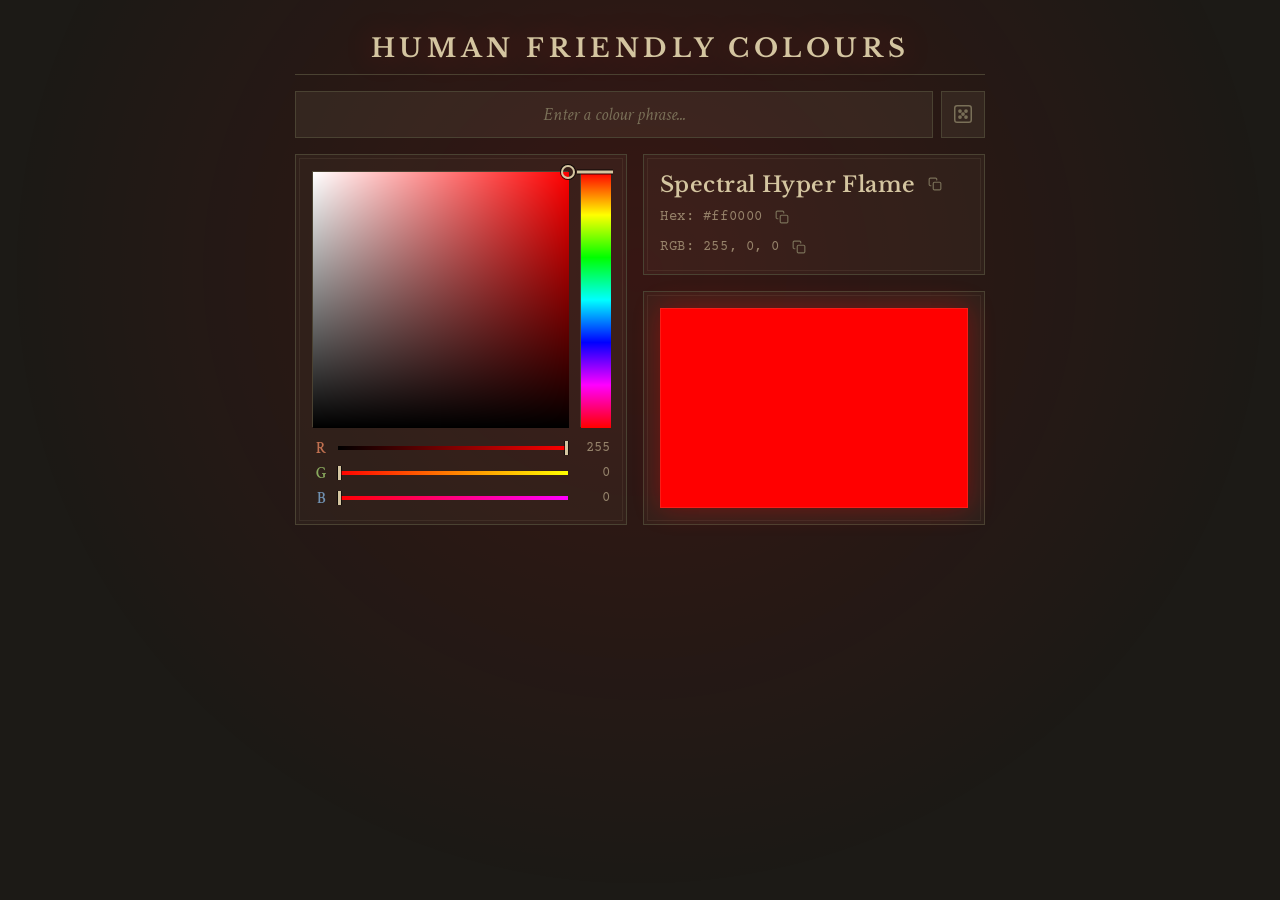
==== index.html @ 97838f7f "Updated Repo Structure to Work with Github Pages" ====
<!DOCTYPE html>
<html lang="en">
<head>
<meta charset="UTF-8">
<meta name="viewport" content="width=device-width, initial-scale=1.0">
<title>Human Friendly Colours</title>
<link rel="stylesheet" href="style.css">
</head>
<body>

<div class="ambient-glow" id="ambientGlow"></div>

<div class="app">
  <h1 id="mainTitle">Human Friendly Colours</h1>

  <div class="input-row">
    <input type="text" id="phraseInput" placeholder="Enter a colour phrase..." spellcheck="false" autocomplete="off">
    <button id="randomBtn" title="Random colour">
      <svg width="18" height="18" viewBox="0 0 24 24" fill="none" stroke="currentColor" stroke-width="2" stroke-linecap="round" stroke-linejoin="round">
        <rect x="1" y="1" width="22" height="22" rx="3"/>
        <circle cx="8" cy="8" r="1.5" fill="currentColor"/>
        <circle cx="16" cy="8" r="1.5" fill="currentColor"/>
        <circle cx="8" cy="16" r="1.5" fill="currentColor"/>
        <circle cx="16" cy="16" r="1.5" fill="currentColor"/>
        <circle cx="12" cy="12" r="1.5" fill="currentColor"/>
      </svg>
    </button>
  </div>

  <div class="main-row">
    <div class="left-col panel">
      <div class="picker-row">
        <div class="sv-picker">
          <canvas id="svCanvas" width="256" height="256"></canvas>
          <div class="sv-marker" id="svMarker"></div>
        </div>
        <div class="hue-slider">
          <canvas id="hueCanvas" width="30" height="256"></canvas>
          <div class="hue-marker" id="hueMarker"></div>
        </div>
      </div>
      <div class="rgb-sliders">
        <div class="rgb-row">
          <label class="rgb-label rgb-r">R</label>
          <input type="range" id="sliderR" min="0" max="255" value="255" class="rgb-input rgb-r">
          <span id="valR" class="rgb-val">255</span>
        </div>
        <div class="rgb-row">
          <label class="rgb-label rgb-g">G</label>
          <input type="range" id="sliderG" min="0" max="255" value="0" class="rgb-input rgb-g">
          <span id="valG" class="rgb-val">0</span>
        </div>
        <div class="rgb-row">
          <label class="rgb-label rgb-b">B</label>
          <input type="range" id="sliderB" min="0" max="255" value="0" class="rgb-input rgb-b">
          <span id="valB" class="rgb-val">0</span>
        </div>
      </div>
    </div>

    <div class="right-col">
      <div class="info-panel panel">
        <div class="info-row">
          <span id="phraseDisplay">Pick a colour</span>
          <button class="copy-btn" data-target="phraseDisplay" title="Copy colour phrase">
            <svg width="14" height="14" viewBox="0 0 24 24" fill="none" stroke="currentColor" stroke-width="2" stroke-linecap="round" stroke-linejoin="round"><rect x="9" y="9" width="13" height="13" rx="2"/><path d="M5 15H4a2 2 0 0 1-2-2V4a2 2 0 0 1 2-2h9a2 2 0 0 1 2 2v1"/></svg>
          </button>
        </div>
        <div class="info-row">
          <span id="hexDisplay"></span>
          <button class="copy-btn" data-target="hexDisplay" title="Copy hex value">
            <svg width="14" height="14" viewBox="0 0 24 24" fill="none" stroke="currentColor" stroke-width="2" stroke-linecap="round" stroke-linejoin="round"><rect x="9" y="9" width="13" height="13" rx="2"/><path d="M5 15H4a2 2 0 0 1-2-2V4a2 2 0 0 1 2-2h9a2 2 0 0 1 2 2v1"/></svg>
          </button>
        </div>
        <div class="info-row">
          <span id="rgbDisplay"></span>
          <button class="copy-btn" data-target="rgbDisplay" title="Copy RGB value">
            <svg width="14" height="14" viewBox="0 0 24 24" fill="none" stroke="currentColor" stroke-width="2" stroke-linecap="round" stroke-linejoin="round"><rect x="9" y="9" width="13" height="13" rx="2"/><path d="M5 15H4a2 2 0 0 1-2-2V4a2 2 0 0 1 2-2h9a2 2 0 0 1 2 2v1"/></svg>
          </button>
        </div>
      </div>
      <div class="panel preview-panel">
        <div id="colourPreview"></div>
      </div>
    </div>
  </div>

  <div class="history-section" id="historySection">
    <div class="history-label">Recent</div>
    <div class="history-swatches" id="historySwatches"></div>
  </div>
</div>

<div class="toast" id="toast"></div>

<script src="main.js"></script>
</body>
</html>
---- style.css ----
@import url('https://fonts.googleapis.com/css2?family=Crimson+Text:wght@400;600;700&family=Libre+Baskerville:wght@400;700&family=EB+Garamond:wght@400;500;700&family=Courier+Prime:wght@400;700&display=swap');

* { margin: 0; padding: 0; box-sizing: border-box; }
body {
  font-family: 'Crimson Text', 'Georgia', serif;
  background: #1c1a16;
  color: #d4c5a0;
  display: flex;
  justify-content: center;
  min-height: 100vh;
  padding: 2rem;
  overflow-x: hidden;
}

/* ── Ambient background glow ── */
.ambient-glow {
  position: fixed;
  top: 0;
  left: 0;
  right: 0;
  bottom: 0;
  pointer-events: none;
  z-index: 0;
  opacity: 0.12;
  transition: background 0.8s ease;
  background: radial-gradient(ellipse at 50% 30%, var(--glow-color, #ff0000) 0%, transparent 70%);
}

.app {
  display: flex;
  flex-direction: column;
  gap: 1rem;
  width: 690px;
  position: relative;
  z-index: 1;
}

h1 {
  font-family: 'Libre Baskerville', 'Georgia', serif;
  font-weight: 700;
  font-size: 1.6rem;
  letter-spacing: 0.18em;
  text-align: center;
  text-transform: uppercase;
  border-bottom: 1px solid #4a4232;
  padding-bottom: 0.6rem;
  transition: text-shadow 0.6s ease;
}

/* ── Input row with random button ── */
.input-row {
  display: flex;
  gap: 8px;
}

#phraseInput {
  flex: 1;
  padding: 0.7rem 1rem;
  font-size: 1.1rem;
  font-family: 'Crimson Text', 'Georgia', serif;
  font-style: italic;
  border: 1px solid #4a4232;
  border-radius: 0;
  background: rgba(212,197,160,0.08);
  color: #d4c5a0;
  text-align: center;
  outline: none;
  transition: border-color 0.2s, box-shadow 0.3s;
}
#phraseInput::placeholder { color: #7a7058; font-style: italic; }
#phraseInput:focus { border-color: #d4c5a0; box-shadow: 0 0 12px rgba(212,197,160,0.1); }
#phraseInput.valid { border-color: #8aaa5e; box-shadow: 0 0 12px rgba(138,170,94,0.15); }
#phraseInput.invalid { border-color: #4a4232; }

#randomBtn {
  background: rgba(212,197,160,0.08);
  border: 1px solid #4a4232;
  color: #7a7058;
  padding: 0 12px;
  cursor: pointer;
  display: flex;
  align-items: center;
  justify-content: center;
  transition: all 0.25s ease;
}
#randomBtn:hover {
  color: #d4c5a0;
  border-color: #d4c5a0;
  background: rgba(212,197,160,0.12);
}
#randomBtn:active {
  transform: scale(0.92);
}
#randomBtn.spinning svg {
  animation: dice-spin 0.5s cubic-bezier(0.34, 1.56, 0.64, 1);
}
@keyframes dice-spin {
  0% { transform: rotate(0deg) scale(1); }
  50% { transform: rotate(180deg) scale(1.2); }
  100% { transform: rotate(360deg) scale(1); }
}

.panel {
  background: rgba(212,197,160,0.05);
  border: 1px solid #4a4232;
  padding: 16px;
  position: relative;
  transition: border-color 0.3s, box-shadow 0.3s;
}
.panel::before {
  content: '';
  position: absolute;
  inset: 3px;
  border: 1px solid rgba(212,197,160,0.08);
  pointer-events: none;
}
.panel:hover {
  border-color: rgba(212,197,160,0.25);
}

.main-row {
  display: flex;
  gap: 1rem;
}

.left-col {
  display: flex;
  flex-direction: column;
  gap: 12px;
  flex-shrink: 0;
}

.picker-row {
  display: flex;
  gap: 12px;
  align-items: stretch;
}

.hue-slider {
  position: relative;
  width: 30px;
  height: 256px;
  cursor: crosshair;
  border: 1px solid #4a4232;
  transition: border-color 0.2s;
}
.hue-slider:hover { border-color: rgba(212,197,160,0.35); }
.hue-slider canvas { display: block; }
.hue-marker {
  position: absolute;
  left: -4px;
  right: -4px;
  height: 3px;
  background: #d4c5a0;
  box-shadow: 0 -1px 0 rgba(0,0,0,0.8), 0 1px 0 rgba(0,0,0,0.8);
  pointer-events: none;
  transform: translateY(-50%);
  top: 0;
  transition: top 0.08s ease-out;
}

.sv-picker {
  position: relative;
  width: 256px;
  height: 256px;
  cursor: crosshair;
  border: 1px solid #4a4232;
  transition: border-color 0.2s;
}
.sv-picker:hover { border-color: rgba(212,197,160,0.35); }
.sv-picker canvas { display: block; }
.sv-marker {
  position: absolute;
  width: 14px; height: 14px;
  border: 2px solid #d4c5a0;
  border-radius: 50%;
  box-shadow: 0 0 0 1px rgba(0,0,0,0.8);
  pointer-events: none;
  transform: translate(-50%, -50%);
  transition: left 0.08s ease-out, top 0.08s ease-out;
}

.right-col {
  flex: 1;
  display: flex;
  flex-direction: column;
  gap: 1rem;
  min-width: 0;
}

.info-panel {
  display: flex;
  flex-direction: column;
  gap: 0.5rem;
}

.info-row {
  display: flex;
  align-items: center;
  gap: 8px;
}

.copy-btn {
  background: none;
  border: none;
  color: #7a7058;
  cursor: pointer;
  padding: 4px;
  display: flex;
  align-items: center;
  justify-content: center;
  transition: color 0.15s, transform 0.15s;
  flex-shrink: 0;
}
.copy-btn:hover { color: #d4c5a0; transform: scale(1.15); }
.copy-btn:active { transform: scale(0.9); }
.copy-btn.copied { color: #8aaa5e; }

#phraseDisplay {
  font-family: 'Libre Baskerville', 'Georgia', serif;
  font-size: 1.35rem;
  font-weight: 600;
  letter-spacing: 0.02em;
  white-space: nowrap;
  transition: color 0.3s;
}

#hexDisplay, #rgbDisplay {
  font-family: 'Courier Prime', 'Courier New', monospace;
  font-size: 0.9rem;
  letter-spacing: 0.04em;
  opacity: 0.6;
  transition: opacity 0.2s;
}
.info-row:hover #hexDisplay,
.info-row:hover #rgbDisplay {
  opacity: 0.85;
}

.preview-panel {
  flex: 1;
  display: flex;
}

#colourPreview {
  flex: 1;
  min-height: 80px;
  border: 1px solid rgba(212,197,160,0.15);
  transition: background-color 0.15s, box-shadow 0.6s;
}

.rgb-sliders {
  display: flex;
  flex-direction: column;
  gap: 6px;
}
.rgb-row {
  display: flex;
  align-items: center;
  gap: 8px;
}
.rgb-label {
  font-family: 'Crimson Text', 'Georgia', serif;
  font-size: 0.95rem;
  font-weight: 600;
  width: 1.2em;
  text-align: center;
  transition: text-shadow 0.3s;
}
.rgb-label.rgb-r { color: #c07050; }
.rgb-label.rgb-g { color: #8aaa5e; }
.rgb-label.rgb-b { color: #7090b0; }
.rgb-row:hover .rgb-label.rgb-r { text-shadow: 0 0 8px rgba(192,112,80,0.5); }
.rgb-row:hover .rgb-label.rgb-g { text-shadow: 0 0 8px rgba(138,170,94,0.5); }
.rgb-row:hover .rgb-label.rgb-b { text-shadow: 0 0 8px rgba(112,144,176,0.5); }
.rgb-val {
  font-family: 'Courier Prime', 'Courier New', monospace;
  font-size: 0.85rem;
  width: 2.5em;
  text-align: right;
  opacity: 0.6;
}
.rgb-input {
  flex: 1;
  -webkit-appearance: none;
  appearance: none;
  height: 4px;
  border-radius: 0;
  outline: none;
  background: rgba(212,197,160,0.12);
  transition: height 0.15s;
}
.rgb-row:hover .rgb-input {
  height: 6px;
}
.rgb-input::-webkit-slider-thumb {
  -webkit-appearance: none;
  appearance: none;
  width: 3px;
  height: 14px;
  border-radius: 0;
  background: #d4c5a0;
  box-shadow: -1px 0 0 rgba(0,0,0,0.6), 1px 0 0 rgba(0,0,0,0.6);
  cursor: pointer;
  transition: height 0.15s, width 0.15s;
}
.rgb-row:hover .rgb-input::-webkit-slider-thumb {
  height: 18px;
  width: 5px;
}
.rgb-input::-moz-range-thumb {
  width: 3px;
  height: 14px;
  border: none;
  border-radius: 0;
  background: #d4c5a0;
  box-shadow: -1px 0 0 rgba(0,0,0,0.6), 1px 0 0 rgba(0,0,0,0.6);
  cursor: pointer;
}
.rgb-input::-moz-range-track {
  height: 4px;
  border-radius: 0;
  background: transparent;
  border: none;
}

/* ── Color history ── */
.history-section {
  display: flex;
  align-items: center;
  gap: 12px;
  opacity: 0;
  transform: translateY(8px);
  transition: opacity 0.4s, transform 0.4s;
}
.history-section.visible {
  opacity: 1;
  transform: translateY(0);
}
.history-label {
  font-family: 'Libre Baskerville', 'Georgia', serif;
  font-size: 0.75rem;
  text-transform: uppercase;
  letter-spacing: 0.15em;
  color: #7a7058;
  flex-shrink: 0;
}
.history-swatches {
  display: flex;
  gap: 6px;
  flex-wrap: wrap;
}
.history-swatch {
  width: 28px;
  height: 28px;
  border: 1px solid rgba(212,197,160,0.2);
  cursor: pointer;
  transition: transform 0.2s, border-color 0.2s, box-shadow 0.2s;
  position: relative;
  animation: swatch-pop 0.3s cubic-bezier(0.34, 1.56, 0.64, 1);
}
.history-swatch:hover {
  transform: scale(1.25);
  border-color: #d4c5a0;
  box-shadow: 0 0 10px rgba(212,197,160,0.2);
  z-index: 2;
}
.history-swatch:active {
  transform: scale(0.95);
}
@keyframes swatch-pop {
  0% { transform: scale(0); opacity: 0; }
  100% { transform: scale(1); opacity: 1; }
}

/* ── Toast notification ── */
.toast {
  position: fixed;
  bottom: 2rem;
  left: 50%;
  transform: translateX(-50%) translateY(20px);
  background: rgba(30, 28, 24, 0.95);
  border: 1px solid #4a4232;
  color: #d4c5a0;
  padding: 8px 20px;
  font-family: 'Courier Prime', monospace;
  font-size: 0.85rem;
  letter-spacing: 0.04em;
  pointer-events: none;
  opacity: 0;
  transition: opacity 0.25s, transform 0.25s;
  z-index: 100;
}
.toast.show {
  opacity: 1;
  transform: translateX(-50%) translateY(0);
}
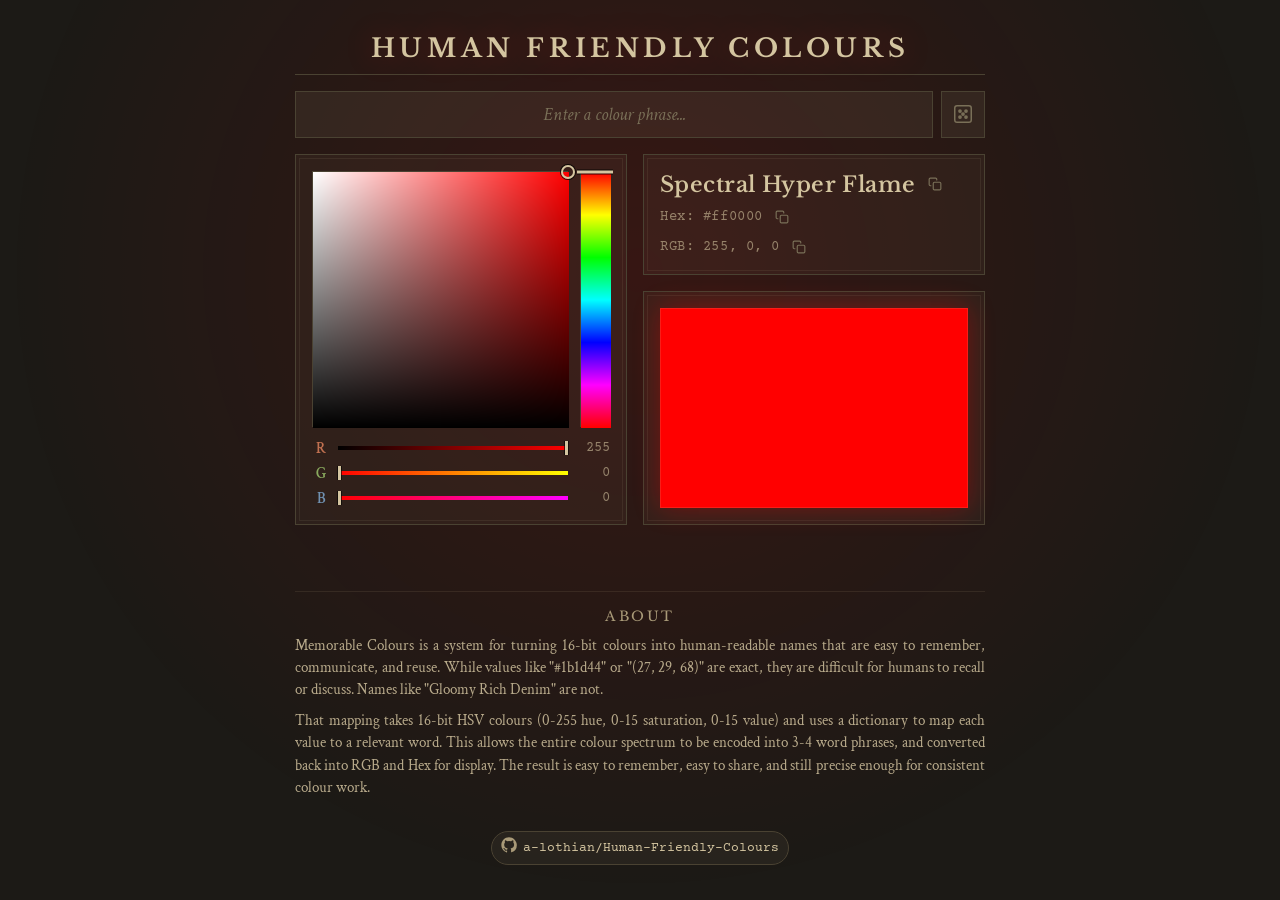
==== commit c0cbf113: "Added about section and link to repo" ====
--- a/index.html
+++ b/index.html
@@ -1,98 +1,141 @@
 <!DOCTYPE html>
 <html lang="en">
+
 <head>
-<meta charset="UTF-8">
-<meta name="viewport" content="width=device-width, initial-scale=1.0">
-<title>Human Friendly Colours</title>
-<link rel="stylesheet" href="style.css">
+  <meta charset="UTF-8">
+  <meta name="viewport" content="width=device-width, initial-scale=1.0">
+  <title>Human Friendly Colours</title>
+  <link rel="stylesheet" href="style.css">
 </head>
+
 <body>
 
-<div class="ambient-glow" id="ambientGlow"></div>
+  <div class="ambient-glow" id="ambientGlow"></div>
 
-<div class="app">
-  <h1 id="mainTitle">Human Friendly Colours</h1>
+  <div class="app">
+    <h1 id="mainTitle">Human Friendly Colours</h1>
 
-  <div class="input-row">
-    <input type="text" id="phraseInput" placeholder="Enter a colour phrase..." spellcheck="false" autocomplete="off">
-    <button id="randomBtn" title="Random colour">
-      <svg width="18" height="18" viewBox="0 0 24 24" fill="none" stroke="currentColor" stroke-width="2" stroke-linecap="round" stroke-linejoin="round">
-        <rect x="1" y="1" width="22" height="22" rx="3"/>
-        <circle cx="8" cy="8" r="1.5" fill="currentColor"/>
-        <circle cx="16" cy="8" r="1.5" fill="currentColor"/>
-        <circle cx="8" cy="16" r="1.5" fill="currentColor"/>
-        <circle cx="16" cy="16" r="1.5" fill="currentColor"/>
-        <circle cx="12" cy="12" r="1.5" fill="currentColor"/>
-      </svg>
-    </button>
-  </div>
+    <div class="input-row">
+      <input type="text" id="phraseInput" placeholder="Enter a colour phrase..." spellcheck="false" autocomplete="off">
+      <button id="randomBtn" title="Random colour">
+        <svg width="18" height="18" viewBox="0 0 24 24" fill="none" stroke="currentColor" stroke-width="2"
+          stroke-linecap="round" stroke-linejoin="round">
+          <rect x="1" y="1" width="22" height="22" rx="3" />
+          <circle cx="8" cy="8" r="1.5" fill="currentColor" />
+          <circle cx="16" cy="8" r="1.5" fill="currentColor" />
+          <circle cx="8" cy="16" r="1.5" fill="currentColor" />
+          <circle cx="16" cy="16" r="1.5" fill="currentColor" />
+          <circle cx="12" cy="12" r="1.5" fill="currentColor" />
+        </svg>
+      </button>
+    </div>
 
-  <div class="main-row">
-    <div class="left-col panel">
-      <div class="picker-row">
-        <div class="sv-picker">
-          <canvas id="svCanvas" width="256" height="256"></canvas>
-          <div class="sv-marker" id="svMarker"></div>
+    <div class="main-row">
+      <div class="left-col panel">
+        <div class="picker-row">
+          <div class="sv-picker">
+            <canvas id="svCanvas" width="256" height="256"></canvas>
+            <div class="sv-marker" id="svMarker"></div>
+          </div>
+          <div class="hue-slider">
+            <canvas id="hueCanvas" width="30" height="256"></canvas>
+            <div class="hue-marker" id="hueMarker"></div>
+          </div>
         </div>
-        <div class="hue-slider">
-          <canvas id="hueCanvas" width="30" height="256"></canvas>
-          <div class="hue-marker" id="hueMarker"></div>
+        <div class="rgb-sliders">
+          <div class="rgb-row">
+            <label class="rgb-label rgb-r">R</label>
+            <input type="range" id="sliderR" min="0" max="255" value="255" class="rgb-input rgb-r">
+            <span id="valR" class="rgb-val">255</span>
+          </div>
+          <div class="rgb-row">
+            <label class="rgb-label rgb-g">G</label>
+            <input type="range" id="sliderG" min="0" max="255" value="0" class="rgb-input rgb-g">
+            <span id="valG" class="rgb-val">0</span>
+          </div>
+          <div class="rgb-row">
+            <label class="rgb-label rgb-b">B</label>
+            <input type="range" id="sliderB" min="0" max="255" value="0" class="rgb-input rgb-b">
+            <span id="valB" class="rgb-val">0</span>
+          </div>
         </div>
       </div>
-      <div class="rgb-sliders">
-        <div class="rgb-row">
-          <label class="rgb-label rgb-r">R</label>
-          <input type="range" id="sliderR" min="0" max="255" value="255" class="rgb-input rgb-r">
-          <span id="valR" class="rgb-val">255</span>
+
+      <div class="right-col">
+        <div class="info-panel panel">
+          <div class="info-row">
+            <span id="phraseDisplay">Pick a colour</span>
+            <button class="copy-btn" data-target="phraseDisplay" title="Copy colour phrase">
+              <svg width="14" height="14" viewBox="0 0 24 24" fill="none" stroke="currentColor" stroke-width="2"
+                stroke-linecap="round" stroke-linejoin="round">
+                <rect x="9" y="9" width="13" height="13" rx="2" />
+                <path d="M5 15H4a2 2 0 0 1-2-2V4a2 2 0 0 1 2-2h9a2 2 0 0 1 2 2v1" />
+              </svg>
+            </button>
+          </div>
+          <div class="info-row">
+            <span id="hexDisplay"></span>
+            <button class="copy-btn" data-target="hexDisplay" title="Copy hex value">
+              <svg width="14" height="14" viewBox="0 0 24 24" fill="none" stroke="currentColor" stroke-width="2"
+                stroke-linecap="round" stroke-linejoin="round">
+                <rect x="9" y="9" width="13" height="13" rx="2" />
+                <path d="M5 15H4a2 2 0 0 1-2-2V4a2 2 0 0 1 2-2h9a2 2 0 0 1 2 2v1" />
+              </svg>
+            </button>
+          </div>
+          <div class="info-row">
+            <span id="rgbDisplay"></span>
+            <button class="copy-btn" data-target="rgbDisplay" title="Copy RGB value">
+              <svg width="14" height="14" viewBox="0 0 24 24" fill="none" stroke="currentColor" stroke-width="2"
+                stroke-linecap="round" stroke-linejoin="round">
+                <rect x="9" y="9" width="13" height="13" rx="2" />
+                <path d="M5 15H4a2 2 0 0 1-2-2V4a2 2 0 0 1 2-2h9a2 2 0 0 1 2 2v1" />
+              </svg>
+            </button>
+          </div>
         </div>
-        <div class="rgb-row">
-          <label class="rgb-label rgb-g">G</label>
-          <input type="range" id="sliderG" min="0" max="255" value="0" class="rgb-input rgb-g">
-          <span id="valG" class="rgb-val">0</span>
-        </div>
-        <div class="rgb-row">
-          <label class="rgb-label rgb-b">B</label>
-          <input type="range" id="sliderB" min="0" max="255" value="0" class="rgb-input rgb-b">
-          <span id="valB" class="rgb-val">0</span>
+        <div class="panel preview-panel">
+          <div id="colourPreview"></div>
         </div>
       </div>
     </div>
 
-    <div class="right-col">
-      <div class="info-panel panel">
-        <div class="info-row">
-          <span id="phraseDisplay">Pick a colour</span>
-          <button class="copy-btn" data-target="phraseDisplay" title="Copy colour phrase">
-            <svg width="14" height="14" viewBox="0 0 24 24" fill="none" stroke="currentColor" stroke-width="2" stroke-linecap="round" stroke-linejoin="round"><rect x="9" y="9" width="13" height="13" rx="2"/><path d="M5 15H4a2 2 0 0 1-2-2V4a2 2 0 0 1 2-2h9a2 2 0 0 1 2 2v1"/></svg>
-          </button>
-        </div>
-        <div class="info-row">
-          <span id="hexDisplay"></span>
-          <button class="copy-btn" data-target="hexDisplay" title="Copy hex value">
-            <svg width="14" height="14" viewBox="0 0 24 24" fill="none" stroke="currentColor" stroke-width="2" stroke-linecap="round" stroke-linejoin="round"><rect x="9" y="9" width="13" height="13" rx="2"/><path d="M5 15H4a2 2 0 0 1-2-2V4a2 2 0 0 1 2-2h9a2 2 0 0 1 2 2v1"/></svg>
-          </button>
-        </div>
-        <div class="info-row">
-          <span id="rgbDisplay"></span>
-          <button class="copy-btn" data-target="rgbDisplay" title="Copy RGB value">
-            <svg width="14" height="14" viewBox="0 0 24 24" fill="none" stroke="currentColor" stroke-width="2" stroke-linecap="round" stroke-linejoin="round"><rect x="9" y="9" width="13" height="13" rx="2"/><path d="M5 15H4a2 2 0 0 1-2-2V4a2 2 0 0 1 2-2h9a2 2 0 0 1 2 2v1"/></svg>
-          </button>
-        </div>
-      </div>
-      <div class="panel preview-panel">
-        <div id="colourPreview"></div>
-      </div>
+    <div class="history-section" id="historySection">
+      <div class="history-label">Recent</div>
+      <div class="history-swatches" id="historySwatches"></div>
     </div>
+
+    <div class="writeup">
+      <div class="writeup-title">About</div>
+      <p class="writeup-text">
+        Memorable Colours is a system for turning 16-bit colours into
+        human-readable names that are easy to remember, communicate, and reuse.
+        While values like "#1b1d44" or "(27, 29, 68)" are exact, they are difficult
+        for humans to recall or discuss. Names like "Gloomy Rich Denim" are not.
+      </p>
+      <p class="writeup-text">
+        That mapping takes 16-bit HSV colours (0-255 hue, 0-15 saturation, 0-15 value) and uses a dictionary
+        to map each value to a relevant word. This allows the entire colour spectrum to be encoded into 3-4
+        word phrases, and converted back into RGB and Hex for display. The result is easy to remember, easy to share,
+        and still precise enough for consistent colour work.
+      </p>
+    </div>
+
+    <a class="repo-embed" href="https://github.com/a-lothian/Human-Friendly-Colours" target="_blank"
+      rel="noopener noreferrer" aria-label="Open Human Friendly Colours GitHub repository">
+      <span class="repo-embed-icon" aria-hidden="true">
+        <svg width="16" height="16" viewBox="0 0 24 24" fill="currentColor">
+          <path
+            d="M12 .5C5.65.5.5 5.7.5 12.12c0 5.13 3.3 9.47 7.88 11 .58.1.8-.25.8-.57 0-.28-.02-1.2-.02-2.18-2.9.54-3.66-.72-3.9-1.38-.14-.35-.74-1.38-1.26-1.66-.42-.22-1.02-.76-.02-.78.94-.02 1.62.88 1.84 1.24 1.08 1.8 2.8 1.3 3.48.98.1-.8.42-1.3.76-1.6-2.58-.3-5.28-1.32-5.28-5.82 0-1.28.46-2.34 1.2-3.16-.12-.3-.52-1.5.12-3.12 0 0 .98-.32 3.2 1.2a11 11 0 0 1 5.82 0c2.22-1.54 3.2-1.2 3.2-1.2.64 1.62.24 2.82.12 3.12.74.82 1.2 1.86 1.2 3.16 0 4.52-2.72 5.52-5.3 5.82.42.36.78 1.04.78 2.12 0 1.52-.02 2.74-.02 3.12 0 .32.22.7.8.56a11.64 11.64 0 0 0 7.88-11C23.5 5.7 18.35.5 12 .5z" />
+        </svg>
+      </span>
+      <span class="repo-embed-text">a-lothian/Human-Friendly-Colours</span>
+    </a>
   </div>
 
-  <div class="history-section" id="historySection">
-    <div class="history-label">Recent</div>
-    <div class="history-swatches" id="historySwatches"></div>
-  </div>
-</div>
+  <div class="toast" id="toast"></div>
 
-<div class="toast" id="toast"></div>
+  <script src="main.js"></script>
+</body>
 
-<script src="main.js"></script>
-</body>
-</html>
+</html>
--- a/style.css
+++ b/style.css
@@ -45,6 +45,72 @@
   border-bottom: 1px solid #4a4232;
   padding-bottom: 0.6rem;
   transition: text-shadow 0.6s ease;
+}
+
+.repo-embed {
+  width: fit-content;
+  max-width: 100%;
+  margin: 1rem auto 0.2rem;
+  padding: 0.32rem 0.55rem;
+  border: 1px solid #4a4232;
+  border-radius: 999px;
+  background: rgba(212, 197, 160, 0.06);
+  display: flex;
+  align-items: center;
+  gap: 0.38rem;
+  text-decoration: none;
+  color: #d4c5a0;
+  transition: border-color 0.2s ease, background 0.2s ease;
+}
+
+.repo-embed:hover {
+  border-color: rgba(212, 197, 160, 0.45);
+  background: rgba(212, 197, 160, 0.1);
+}
+
+.repo-embed-icon {
+  color: #a99a78;
+  flex-shrink: 0;
+}
+
+.repo-embed-text {
+  font-family: 'Courier Prime', 'Courier New', monospace;
+  font-size: 0.84rem;
+  color: #d4c5a0;
+  white-space: nowrap;
+  overflow: hidden;
+  text-overflow: ellipsis;
+}
+
+@media (max-width: 640px) {
+  .repo-embed {
+    max-width: 100%;
+  }
+}
+
+.writeup {
+  margin-top: 1.2rem;
+  padding-top: 1rem;
+  border-top: 1px solid rgba(212, 197, 160, 0.1);
+  display: flex;
+  flex-direction: column;
+  gap: 0.6rem;
+}
+
+.writeup-title {
+  font-family: 'Libre Baskerville', 'Georgia', serif;
+  font-size: 0.85rem;
+  letter-spacing: 0.18em;
+  text-transform: uppercase;
+  color: #a99a78;
+  text-align: center;
+}
+
+.writeup-text {
+  font-size: 0.95rem;
+  line-height: 1.45;
+  color: #b8aa8b;
+  text-align: justify;
 }
 
 /* ── Input row with random button ── */
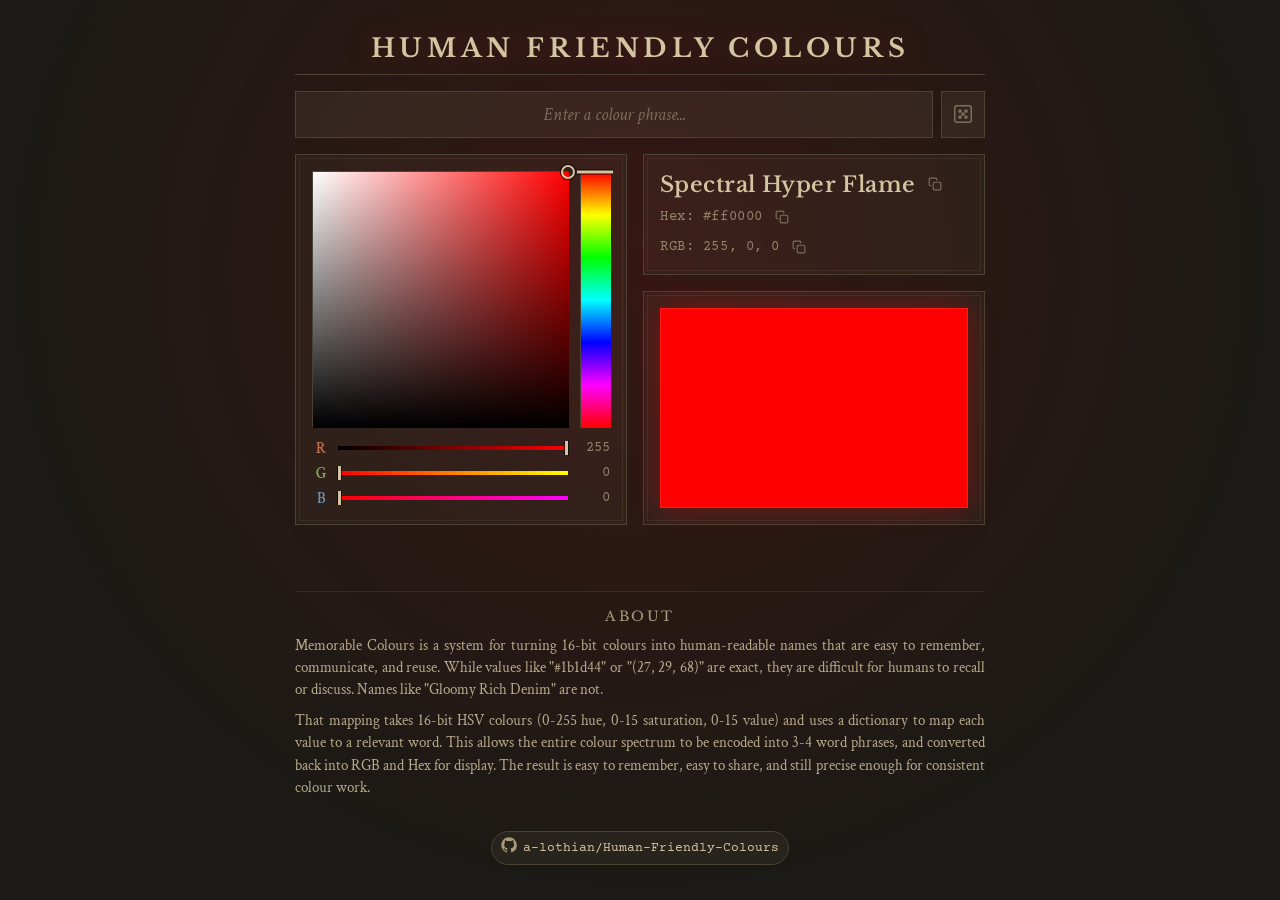
==== commit f1555205: "Updated Readme" ====
--- a/index.html
+++ b/index.html
@@ -6,6 +6,7 @@
   <meta name="viewport" content="width=device-width, initial-scale=1.0">
   <title>Human Friendly Colours</title>
   <link rel="stylesheet" href="style.css">
+  <script defer src="https://cloud.umami.is/script.js" data-website-id="0b71daa1-cc08-4ef9-b930-b83e90dbfcf0"></script>
 </head>
 
 <body>
